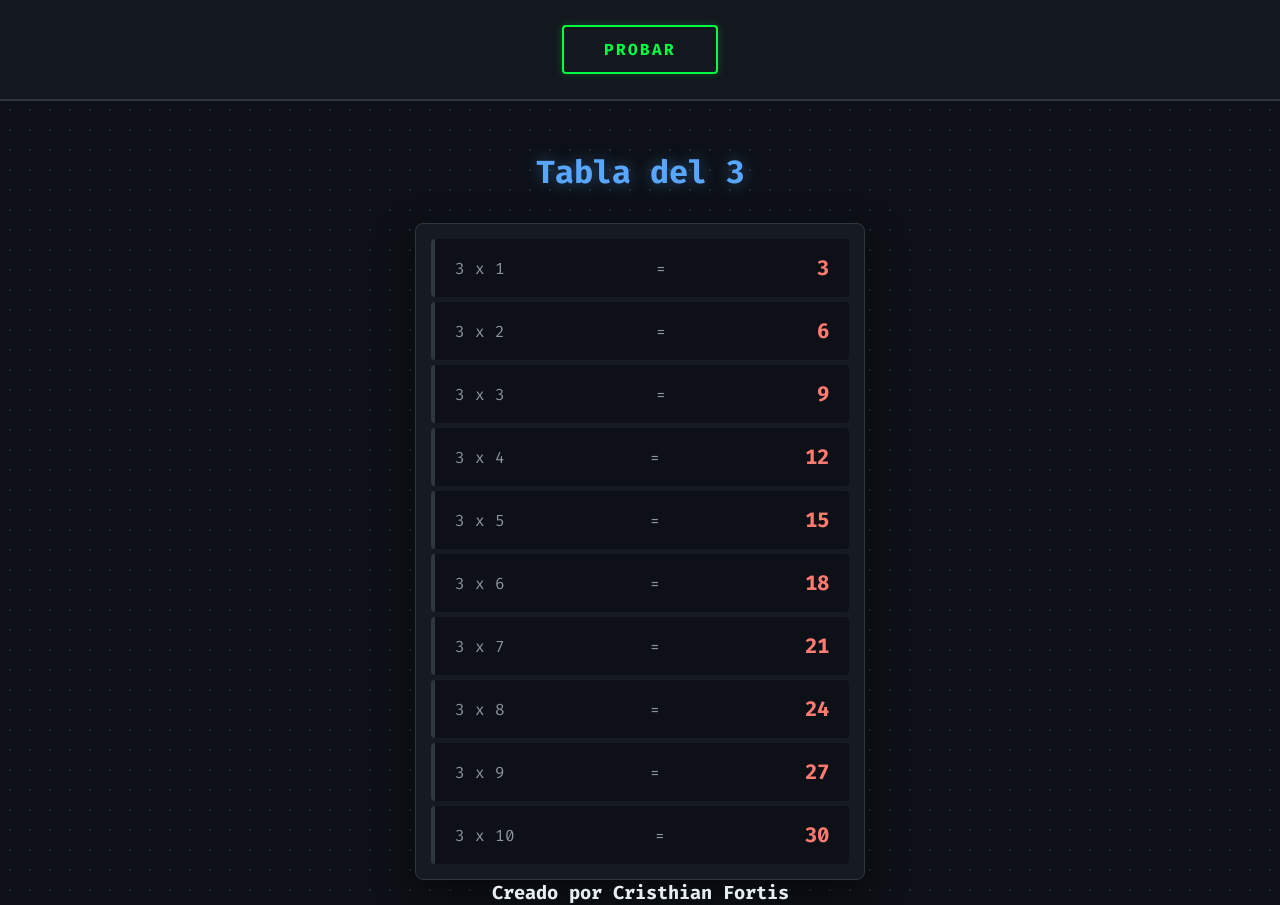
==== tablas/index.html @ 5bff2077 "Generando Contenido dinamico" ====
<!DOCTYPE html>
<html lang="es">
<head>
    <meta charset="UTF-8">
    <meta name="viewport" content="width=device-width, initial-scale=1.0">
    <title>Tabla del 3 - Programación</title>
    <link rel="stylesheet" href="multiplicar.css">
    <script src="multiplicar.js"></script>
</head>
<body>

    <header class="header">
        <button class="btn-probar" onclick="generarTablas()">PROBAR</button>
    </header>

    <main class="container">
        <h1>Tabla del 3</h1>


        
        <div class="tabla-container" id="contenedorTabla">
            <div class="fila"><span>3 x 1</span> <span>=</span> <span>3</span></div>
            <div class="fila"><span>3 x 2</span> <span>=</span> <span>6</span></div>
            <div class="fila"><span>3 x 3</span> <span>=</span> <span>9</span></div>
            <div class="fila"><span>3 x 4</span> <span>=</span> <span>12</span></div>
            <div class="fila"><span>3 x 5</span> <span>=</span> <span>15</span></div>
            <div class="fila"><span>3 x 6</span> <span>=</span> <span>18</span></div>
            <div class="fila"><span>3 x 7</span> <span>=</span> <span>21</span></div>
            <div class="fila"><span>3 x 8</span> <span>=</span> <span>24</span></div>
            <div class="fila"><span>3 x 9</span> <span>=</span> <span>27</span></div>
            <div class="fila"><span>3 x 10</span> <span>=</span> <span>30</span></div>
        </div>
         <h3>Creado por Cristhian Fortis</h3> 
    </main>

</body>
</html>
---- tablas/multiplicar.css ----
/* Importar una fuente tipo sistema/código */
@import url('https://fonts.googleapis.com/css2?family=Fira+Code:wght@400;700&display=swap');

* {
    box-sizing: border-box;
    margin: 0;
    padding: 0;
    font-family: 'Fira Code', monospace; /* Fuente de programador */
}

body {
    background-color: #0d1117; /* Fondo oscuro tipo GitHub */
    background-image: 
        radial-gradient(#1f2937 1px, transparent 1px);
    background-size: 20px 20px; /* Patrón de puntos tecnológicos */
    color: #e6edf3;
    display: flex;
    flex-direction: column;
    align-items: center;
    min-height: 100vh;
}

/* Encabezado y Botón */
.header {
    width: 100%;
    padding: 25px;
    display: flex;
    justify-content: center;
    background: rgba(22, 27, 34, 0.8);
    backdrop-filter: blur(10px); /* Efecto de cristal esmerilado */
    border-bottom: 2px solid #30363d;
    position: sticky;
    top: 0;
    z-index: 100;
}

.btn-probar {
    padding: 12px 40px;
    font-size: 1rem;
    font-weight: bold;
    color: #00ff41; /* Verde Matrix/Terminal */
    background: transparent;
    border: 2px solid #00ff41;
    border-radius: 4px;
    cursor: pointer;
    text-transform: uppercase;
    letter-spacing: 2px;
    transition: all 0.3s ease;
    box-shadow: 0 0 10px rgba(0, 255, 65, 0.2);
}

.btn-probar:hover {
    background-color: #00ff41;
    color: #0d1117;
    box-shadow: 0 0 20px rgba(0, 255, 65, 0.6);
    transform: translateY(-2px);
}

/* Contenedor de la Tabla */
.container {
    margin-top: 50px;
    width: 95%;
    max-width: 450px;
    text-align: center;
}

h1 {
    margin-bottom: 30px;
    color: #58a6ff; /* Azul tecnológico */
    text-shadow: 0 0 15px rgba(88, 166, 255, 0.4);
    font-size: 2rem;
}

.tabla-container {
    background: #161b22;
    padding: 10px;
    border-radius: 8px;
    border: 1px solid #30363d;
    box-shadow: 0 15px 35px rgba(0,0,0,0.5);
}

.fila {
    display: flex;
    justify-content: space-between;
    align-items: center;
    padding: 15px 20px;
    margin: 5px;
    background: #0d1117;
    border-radius: 4px;
    border-left: 4px solid #30363d;
    transition: all 0.2s ease;
}

.fila:hover {
    border-left-color: #58a6ff;
    background: #1c2128;
    transform: scale(1.02);
}

.fila span {
    color: #8b949e;
}

/* El resultado de la operación */
.fila span:last-child {
    font-weight: bold;
    color: #ff7b72; /* Color resaltado para el resultado */
    font-size: 1.3rem;
}

/* Responsive */
@media (max-width: 480px) {
    .container {
        margin-top: 20px;
    }
    
    .btn-probar {
        width: 90%;
    }

    h1 {
        font-size: 1.5rem;
    }
}
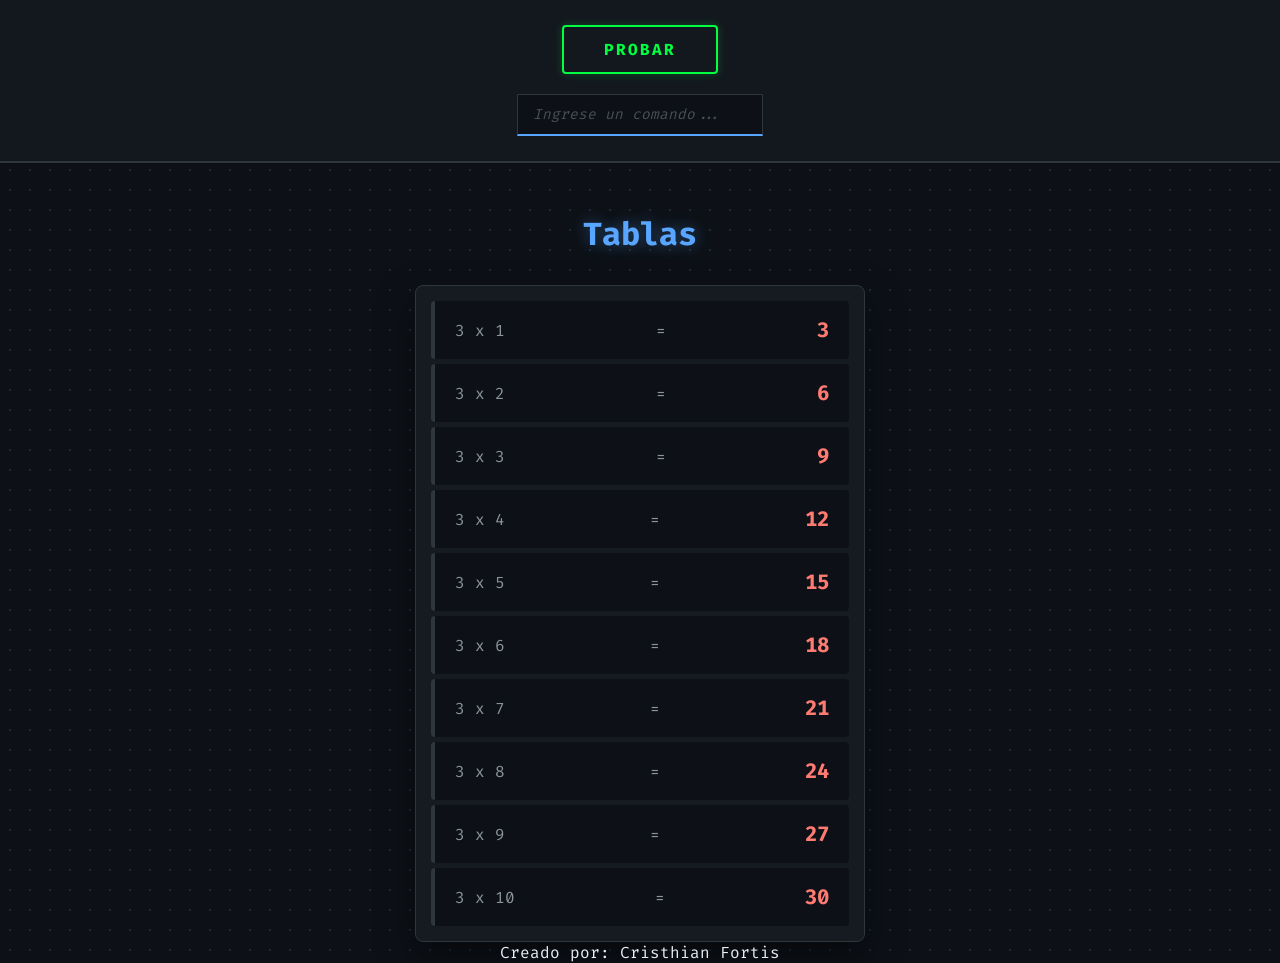
==== commit 0b869d25: "Publicacion" ====
--- a/tablas/index.html
+++ b/tablas/index.html
@@ -10,13 +10,18 @@
 <body>
 
     <header class="header">
-        <button class="btn-probar" onclick="generarTablas()">PROBAR</button>
+        <div class="header-content">
+            <button class="btn-probar" onclick="generarTablas()">PROBAR</button>
+            
+            <div class="input-group">
+                <input type="text" id="inputDato" placeholder="Ingrese un comando..." autocomplete="off">
+                <span class="cursor-input"></span>
+            </div>
+        </div>
     </header>
 
     <main class="container">
-        <h1>Tabla del 3</h1>
-
-
+        <h1>Tablas</h1>
         
         <div class="tabla-container" id="contenedorTabla">
             <div class="fila"><span>3 x 1</span> <span>=</span> <span>3</span></div>
@@ -30,7 +35,10 @@
             <div class="fila"><span>3 x 9</span> <span>=</span> <span>27</span></div>
             <div class="fila"><span>3 x 10</span> <span>=</span> <span>30</span></div>
         </div>
-         <h3>Creado por Cristhian Fortis</h3> 
+
+        <footer class="footer">
+            <p>Creado por: <span class="nickname">Cristhian Fortis</span></p>
+        </footer>
     </main>
 
 </body>
--- a/tablas/multiplicar.css
+++ b/tablas/multiplicar.css
@@ -121,4 +121,54 @@
     h1 {
         font-size: 1.5rem;
     }
+}
+
+/* Contenedor del encabezado para organizar botón e input */
+.header-content {
+    display: flex;
+    flex-direction: column;
+    align-items: center;
+    gap: 20px;
+}
+
+/* Estilo de la caja de texto (Input) */
+.input-group {
+    position: relative;
+    width: 100%;
+    max-width: 300px;
+}
+
+#inputDato {
+    width: 100%;
+    background: #0d1117;
+    border: 1px solid #30363d;
+    border-bottom: 2px solid #58a6ff;
+    padding: 10px 15px;
+    color: #00ff41; /* Texto verde terminal */
+    font-family: 'Fira Code', monospace;
+    font-size: 0.9rem;
+    outline: none;
+    transition: all 0.3s ease;
+}
+
+#inputDato:focus {
+    background: #161b22;
+    border-bottom-color: #00ff41;
+    box-shadow: 0 5px 15px rgba(0, 255, 65, 0.1);
+}
+
+/* Placeholder personalizado */
+#inputDato::placeholder {
+    color: #484f58;
+    font-style: italic;
+}
+
+/* Ajuste responsive para el header */
+@media (max-width: 480px) {
+    .header-content {
+        width: 100%;
+    }
+    #inputDato {
+        font-size: 0.8rem;
+    }
 }
